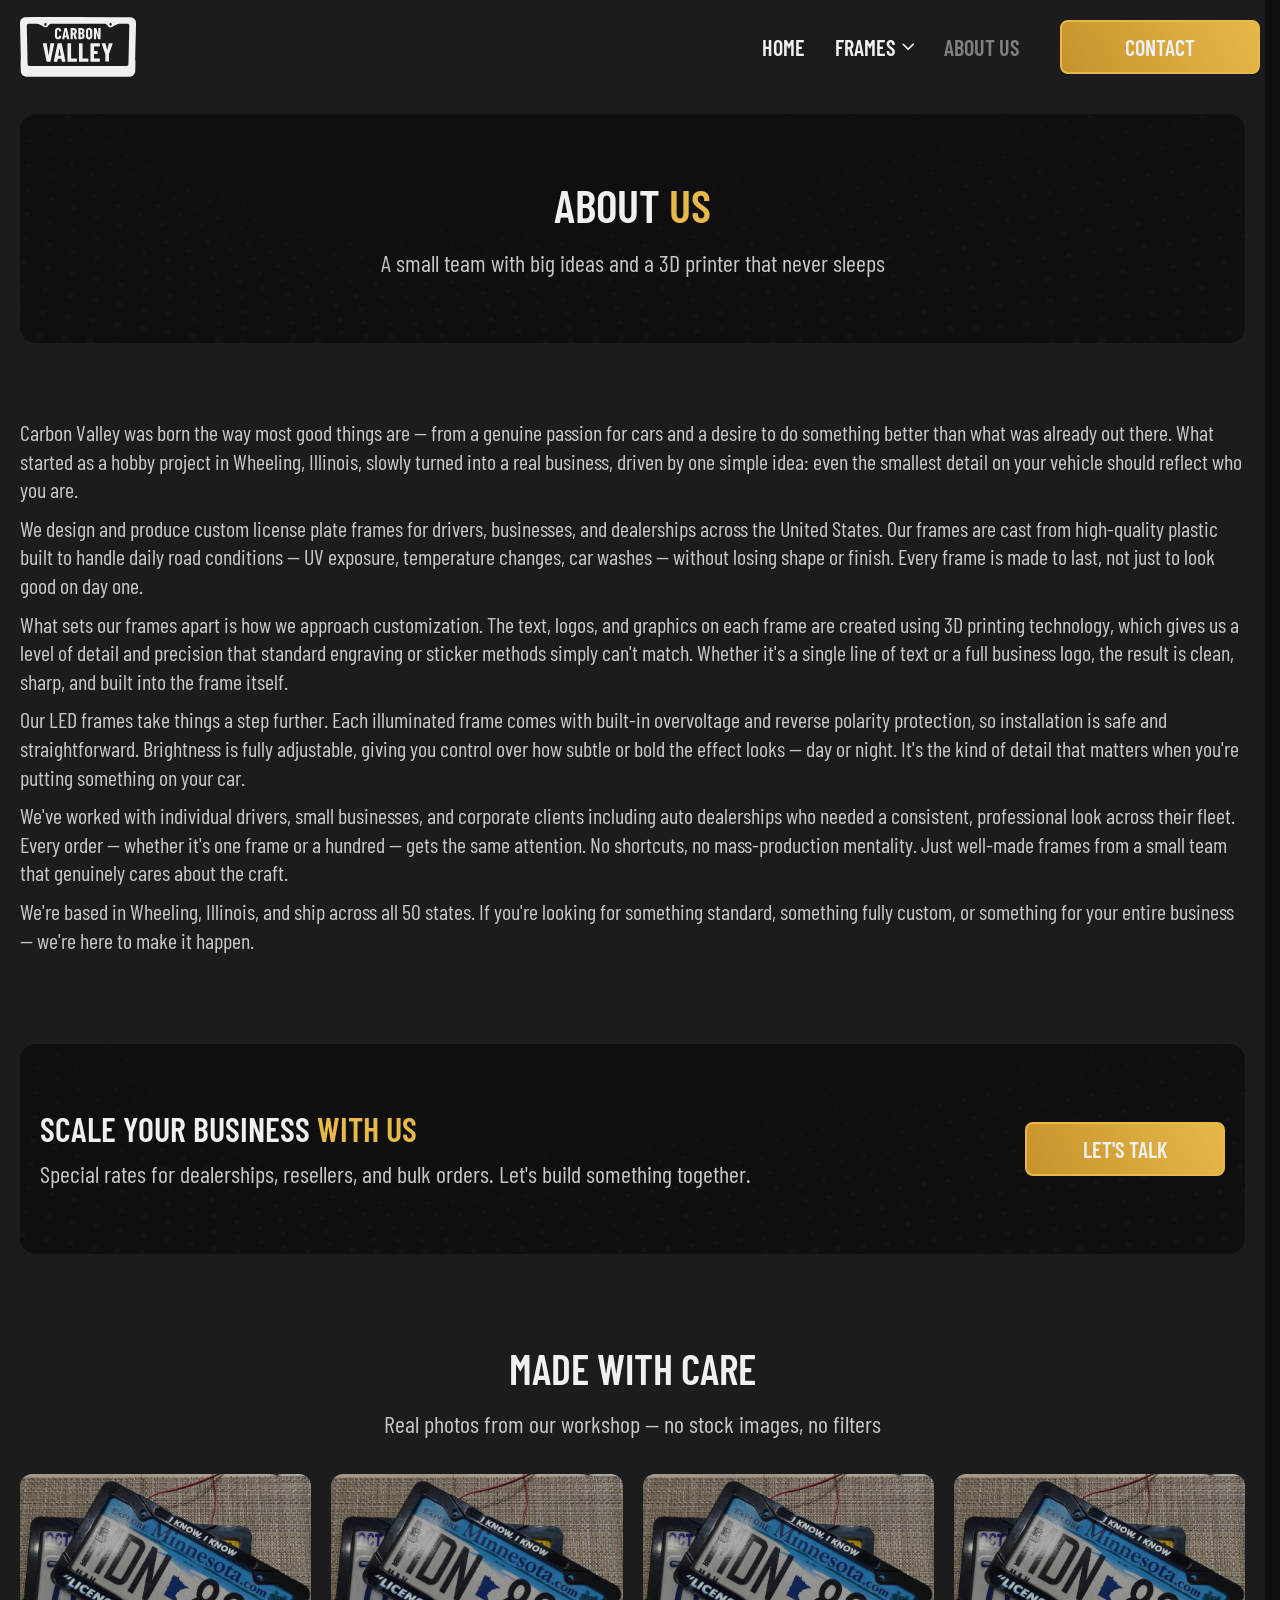
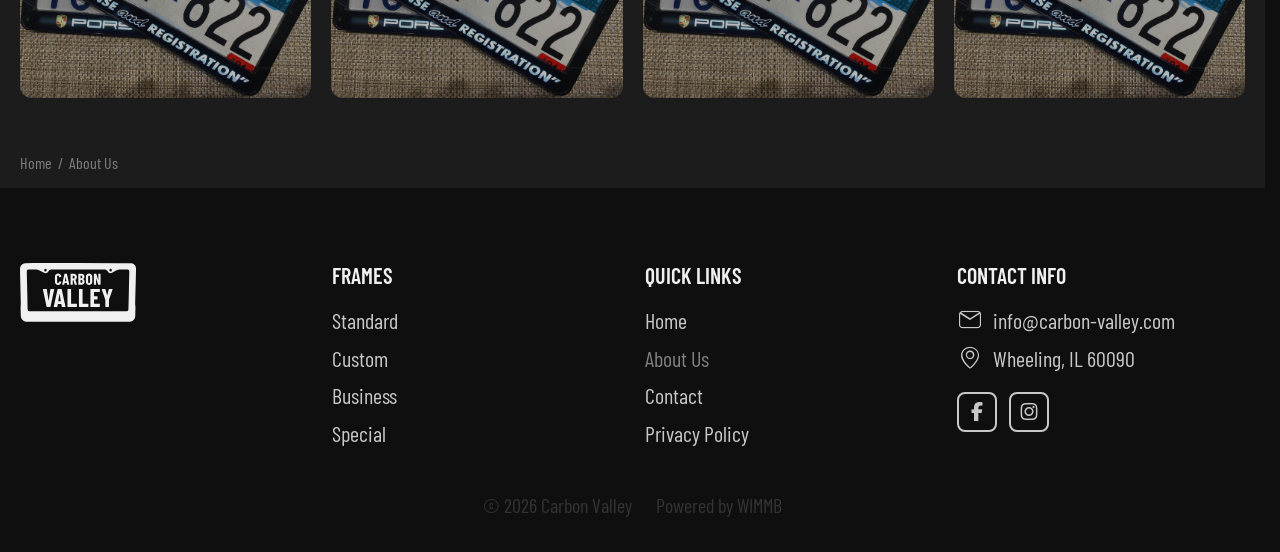
==== page-about.html @ 4b38c589 "c2" ====
<!DOCTYPE html>
<html lang="en">

<head>
	<meta charset="utf-8">
	<meta name='robots' content='noindex, nofollow' />
	<meta name="viewport" content="width=device-width, initial-scale=1, maximum-scale=1">
	<title>About Us - Carbon Valley</title>

	<link rel="stylesheet" href="css/fonts.css">
	<link rel="stylesheet" href="css/icons-font.css">
	<link rel="stylesheet" href="css/swiper-bundle.min.css">
	<link rel="stylesheet" href="css/fancybox.css">
	<link rel="stylesheet" href="css/main.css">
</head>

<body id="home" class="home page">
	<div class="wrapper">
		<header class="header">
			<div class="header__container">
				<a href="#home" class="header__logo logo">
					<img src="img/logo-carbon-valley-light.svg" alt="logo carbon valley">
				</a>
				<nav class="header__menu menu">
					<ul class="header__menu-list">
						<li class="menu-item">
							<a href="#">Home</a>
						</li>
						<li class="menu-item menu-item-has-children">
							<a href="#">Frames</a>
							<ul class="sub-menu nav-dropdown">
								<li class="menu-item">
									<a href="#">Standard</a>
								</li>
								<li class="menu-item">
									<a href="#">Custom</a>
								</li>
								<li class="menu-item">
									<a href="#">Business</a>
								</li>
								<li class="menu-item">
									<a href="#">Special</a>
								</li>
							</ul>
						</li>
						<li class="menu-item current-menu-item">
							<a href="#">About Us</a>
						</li>
					</ul>
				</nav>
				<div class="header__buttons">
					<a class="header__btn btn" href="#">
						<span class="btn__text">Contact</span>
					</a>
				</div>
				<div class="header__mobile-nav">
					<button class="header__mobile-burger">
						<span class="burger__icon"></span>
					</button>
					<nav class="header__mobile-menu mobile-menu">
						<ul class="mobile-menu__list">
							<li class="menu-item">
								<a href="#">Home</a>
							</li>
							<li class="menu-item menu-item-has-children">
								<a href="#">Frames</a>
								<ul class="sub-menu nav-dropdown">
									<li class="menu-item">
										<a href="#">Standard</a>
									</li>
									<li class="menu-item">
										<a href="#">Custom</a>
									</li>
									<li class="menu-item">
										<a href="#">Business</a>
									</li>
									<li class="menu-item">
										<a href="#">Special</a>
									</li>
								</ul>
							</li>
							<li class="menu-item current-menu-item">
								<a href="#">About Us</a>
							</li>
						</ul>
						<div class="header__mobile-buttons">
							<a class="mobile__btn btn" href="#">
								<span class="btn__text">Contact</span>
							</a>
						</div>
					</nav>
				</div>
			</div>
		</header>

		<main class="main-content">
			<div class="hero-sect sect">
				<div class="hero__wrap hw-2">
					<div class="hero2__container">
						<div class="hero2__content">
							<div class="hero2__content-inner">
								<h1 class="hero__title">About <span>Us</span></h1>
								<div class="hero__desc">
									<p>A small team with big ideas and a 3D printer <span>that never sleeps</span></p>
								</div>
							</div>
						</div>
					</div>
				</div>
			</div>

			<div class="sects-wrapper-np">
				<div class="aboutus-sect sect">
					<div class="aboutus__container">
						<div class="aboutus__content">
							<p>Carbon Valley was born the way most good things are — from a genuine passion for cars and a desire to do something better than what was already out there. What started as a hobby project in Wheeling, Illinois, slowly turned into a real business, driven by one simple idea: even the smallest detail on your vehicle should reflect who you are.</p>
							<p>We design and produce custom license plate frames for drivers, businesses, and dealerships across the United States. Our frames are cast from high-quality plastic built to handle daily road conditions — UV exposure, temperature changes, car washes — without losing shape or finish. Every frame is made to last, not just to look good on day one.</p>
							<p>What sets our frames apart is how we approach customization. The text, logos, and graphics on each frame are created using 3D printing technology, which gives us a level of detail and precision that standard engraving or sticker methods simply can't match. Whether it's a single line of text or a full business logo, the result is clean, sharp, and built into the frame itself.</p>
							<p>Our LED frames take things a step further. Each illuminated frame comes with built-in overvoltage and reverse polarity protection, so installation is safe and straightforward. Brightness is fully adjustable, giving you control over how subtle or bold the effect looks — day or night. It's the kind of detail that matters when you're putting something on your car.</p>
							<p>We've worked with individual drivers, small businesses, and corporate clients including auto dealerships who needed a consistent, professional look across their fleet. Every order — whether it's one frame or a hundred — gets the same attention. No shortcuts, no mass-production mentality. Just well-made frames from a small team that genuinely cares about the craft.</p>
							<p>We're based in Wheeling, Illinois, and ship across all 50 states. If you're looking for something standard, something fully custom, or something for your entire business — we're here to make it happen.</p>
						</div>
					</div>
				</div>

				<aside id="cta" class="cta-sect sect">
					<div class="cta__wrap">
						<div class="cta__container">
							<div class="cta__content">
								<div class="cta__info">
									<div class="cta__info-title h4">Scale Your Business <span>With Us</span></div>
									<div class="cta__info-desc">
										<p>Special rates for dealerships, resellers, and bulk orders. <span>Let's build something together.</span></p>
									</div>
								</div>
								<div class="cta__buttons">
									<a class="cta__btn btn" href="#">
										<span class="btn__text">Let's Talk</span>
									</a>
								</div>
							</div>
						</div>
					</div>
				</aside>

				<section class="abphoto-sect sect">
					<div class="abphoto__container">
						<div class="sect-header">
							<h2 class="sheader__title">Made With Care</h2>
							<div class="sheader__desc">
								<p>Real photos from our workshop — no stock images, no filters</p>
							</div>
						</div>
						<div class="abphoto__items">
							<a data-fancybox="abphotos" data-src="img/gal-photo-text.jpeg" class="abphoto__item">
								<img src="img/gal-photo-text.jpeg" alt="carbon valley photo 1">
							</a>
							<a data-fancybox="abphotos" data-src="img/gal-photo-text.jpeg" class="abphoto__item">
								<img src="img/gal-photo-text.jpeg" alt="carbon valley photo 2">
							</a>
							<a data-fancybox="abphotos" data-src="img/gal-photo-text.jpeg" class="abphoto__item">
								<img src="img/gal-photo-text.jpeg" alt="carbon valley photo 3">
							</a>
							<a data-fancybox="abphotos" data-src="img/gal-photo-text.jpeg" class="abphoto__item">
								<img src="img/gal-photo-text.jpeg" alt="carbon valley photo 4">
							</a>
						</div>
					</div>
				</section>
			</div>
		</main>

		<div class="bcrumbs">
			<div class="bcrumbs__container">
				<ol class="breadcrumbs" itemscope="" itemtype="https://schema.org/BreadcrumbList">
					<li>
						<span>
							<a itemprop="item" typeof="WebPage" href="/" class="home">
								<span itemprop="name">Home</span>
							</a>
							<meta itemprop="position" content="1">
						</span>
						<span class="brd_spacer _icon-arrow-breadcr">/</span>
					</li>
					<li>
						<span itemprop="itemListElement" itemscope="" itemtype="https://schema.org/ListItem">
							<span itemprop="name" class="post post-page current-item">About Us</span>
							<meta itemprop="url" content="#">
							<meta itemprop="position" content="2">
						</span>
					</li>
				</ol>
			</div>
		</div>

		<footer class="footer">
			<div class="footer__container">
				<div class="footer__top grid-four">
					<div class="grid-four__col">
						<div class="footer__info">
							<div class="footer__logo">
								<img src="img/logo-carbon-valley-light.svg" alt="logo carbon valley">
							</div>
						</div>
					</div>
					<div class="grid-four__col">
						<div class="footer__info">
							<div class="footer__info-title h4">Frames</div>
							<div class="footer__info-content">
								<ul class="footer-menu__list">
									<li class="menu-item">
										<a href="#">Standard</a>
									</li>
									<li class="menu-item">
										<a href="#">Custom</a>
									</li>
									<li class="menu-item">
										<a href="#">Business</a>
									</li>
									<li class="menu-item">
										<a href="#">Special</a>
									</li>
								</ul>
							</div>
						</div>
					</div>
					<div class="grid-four__col">
						<div class="footer__info">
							<div class="footer__info-title h4">Quick links</div>
							<div class="footer__info-content">
								<ul class="footer-menu__list">
									<li class="menu-item">
										<a href="#">Home</a>
									</li>
									<li class="menu-item current-menu-item">
										<a href="#">About Us</a>
									</li>
									<li class="menu-item">
										<a href="#">Contact</a>
									</li>
									<li class="menu-item">
										<a href="#">Privacy Policy</a>
									</li>
								</ul>
							</div>
						</div>
					</div>
					<div class="grid-four__col">
						<div class="footer__info">
							<div class="footer__info-title h4">Contact Info</div>
							<div class="footer__info-content">
								<ul class="footer__conts conts-list">
									<li><span class="_icon-email"></span><a href="mailto:info@carbon-valley.com">info@carbon-valley.com</a></li>
									<!-- <li><span class="_icon-phone-call"></span><a href="tel:+11111">+1 (007) 000 0000</a></li> -->
									<li><span class="_icon-locstion"></span>Wheeling, IL 60090</li>
								</ul>
								<ul class="footer__soc soc-list">
									<li><a href="#" target="_blank" title="facebook"><span class="_icon-facebook"></span></a></li>
									<li><a href="#" target="_blank" title="instagram"><span class="_icon-instagram"></span></a></li>
									<!--
									<li><a href="#" target="_blank" title="youtybe"><span class="_icon-youtube"></span></a></li>
									<li><a href="#" target="_blank" title="tiktok"><span class="_icon-tiktok"></span></a></li> -->
								</ul>
							</div>
						</div>
					</div>
				</div>
				<div class="footer__bottom">
					<div class="footer__copy">
						<p>© 2026 Carbon Valley</p>
						<p>Powered by <a href="#" rel="nofollow" target="_blank">WIMMB</a></p>
					</div>
				</div>
			</div>

			<div id="scr_top" class="scroll-top">
				<span class="_icon-arrow-top-b"></span>
			</div>
		</footer>
	</div>
	
	<div class="hidden"></div>
	
	<script src="js/jquery-3.7.1.min.js"></script>
	<script src="js/swiper-bundle.min.js"></script>
	<script src="js/fancybox.umd.js"></script>
	<script src="js/common.js"></script>
</body>
</html>
---- css/fonts.css ----
@font-face {
    font-family: 'Barlow Condensed';
    src: local('Barlow Condensed Regular'), local('BarlowCondensed-Regular'),
        url('../fonts/BarlowCondensed-Regular.woff2') format('woff2');
    font-weight: normal;
    font-style: normal;
	font-display: swap;
}

@font-face {
    font-family: 'Barlow Condensed';
    src: local('Barlow Condensed Italic'), local('BarlowCondensed-Italic'),
        url('../fonts/BarlowCondensed-Italic.woff2') format('woff2');
    font-weight: normal;
    font-style: italic;
	font-display: swap;
}

@font-face {
    font-family: 'Barlow Condensed';
    src: local('Barlow Condensed SemiBold'), local('BarlowCondensed-SemiBold'),
        url('../fonts/BarlowCondensed-SemiBold.woff2') format('woff2');
    font-weight: 600;
    font-style: normal;
	font-display: swap;
}

@font-face {
    font-family: 'Barlow Condensed';
    src: local('Barlow Condensed SemiBold Italic'), local('BarlowCondensed-SemiBoldItalic'),
        url('../fonts/BarlowCondensed-SemiBoldItalic.woff2') format('woff2');
    font-weight: 600;
    font-style: italic;
	font-display: swap;
}
---- css/icons-font.css ----
@font-face {
  font-family: 'icons_font';
  src:
    url('../fonts/icons_font.ttf?rkr3jb') format('truetype'),
    url('../fonts/icons_font.woff?rkr3jb') format('woff'),
    url('../fonts/icons_font.svg?rkr3jb#icons_font') format('svg');
  font-weight: normal;
  font-style: normal;
  font-display: block;
}

[class^="_icon-"]::before, [class*=" _icon-"]::before {
  /* use !important to prevent issues with browser extensions that change fonts */
  font-family: 'icons_font' !important;
  speak: never;
  font-style: normal;
  font-weight: normal;
  font-variant: normal;
  text-transform: none;
  line-height: 1;

  /* Better Font Rendering =========== */
  -webkit-font-smoothing: antialiased;
  -moz-osx-font-smoothing: grayscale;
}

._icon-arrow-bottom-b:before {
  content: "\e90d";
}
._icon-arrow-left-b:before {
  content: "\e90e";
}
._icon-arrow-right-b:before {
  content: "\e90f";
}
._icon-arrow-top-b:before {
  content: "\e910";
}
._icon-close-icon:before {
  content: "\e90b";
}
._icon-burger-menu2:before {
  content: "\e90c";
}
._icon-burger-menu:before {
  content: "\e900";
}
._icon-burger-menu3:before {
  content: "\e911";
}
._icon-arrow-down-l:before {
  content: "\e901";
}
._icon-arrow-left-l:before {
  content: "\e902";
}
._icon-arrow-right-l:before {
  content: "\e903";
}
._icon-arrow-up:before {
  content: "\e904";
}
._icon-arrow-down:before {
  content: "\e905";
}
._icon-arrow-up-right:before {
  content: "\e906";
}
._icon-checked:before {
  content: "\e907";
}
._icon-locstion:before {
  content: "\e908";
}
._icon-phone:before {
  content: "\e909";
}
._icon-phone-call:before {
  content: "\e912";
}
._icon-email:before {
  content: "\e90a";
}
._icon-clock:before {
  content: "\e913";
}
._icon-pr-phone:before {
  content: "\e914";
}
._icon-pr-mail:before {
  content: "\e915";
}
._icon-pr-location:before {
  content: "\e916";
}
._icon-pr-calendar:before {
  content: "\e917";
}
._icon-facebook:before {
  content: "\e918";
}
._icon-instagram:before {
  content: "\e919";
}
._icon-youtube:before {
  content: "\e91a";
}
._icon-google:before {
  content: "\e91b";
}
._icon-tiktok:before {
  content: "\e91c";
}
._icon-telegram:before {
  content: "\e91d";
}
._icon-whatsapp:before {
  content: "\e91e";
}
._icon-viber:before {
  content: "\e91f";
}
---- css/main.css ----
/* Reset */
*,
*::before,
*::after {padding: 0; margin: 0; border: 0; -webkit-box-sizing: border-box; box-sizing: border-box;}
a {text-decoration: none; color: inherit;}
ul, ol, li {list-style: none;}
img {vertical-align: top;}
h1, h2, h3, h4, h5, h6 {font-size: inherit; font-weight: inherit;}
html, body {line-height: 1;}
textarea, button, input, select {font-family: inherit; font-weight: inherit; font-size: inherit; color: inherit; outline: none;}
button {cursor: pointer; background-color: inherit;}

/* Variables */
:root {
	--body-bgcolor: #1C1C1C;
	--black-color: #0F0F0F;
	--dark-color: #1C1C1C;
	--gray-color: #282828;
	--grey-color: #343434;
	--mid-color: #808080;
	--light-color: #C8C8C8;
	--white-color: #F0F0F0;
	--accent-color: #E8B84B;
	--accent2-color: #C8922A;

	--error-color: #cf2727;

	--border-radius-16: 16px;
	--border-radius-12: 12px;
	--border-radius-8: 8px;

	--header-height-pc: 94px;
	--header-height-mob: 84px;
}

/*-------------START---------------*/
/*---------------------------------*/

::-webkit-input-placeholder {
	opacity: 1;
	color: var(--light-color);
}
::-moz-placeholder {
	opacity: 1;
	color: var(--light-color);
}
:-ms-input-placeholder {
	opacity: 1;
	color: var(--light-color);
}
::-ms-input-placeholder {
	opacity: 1;
	color: var(--light-color);
}
::placeholder {
	opacity: 1;
	color: var(--light-color);
}
::selection {
	background-color: var(--mid-color);
	color: var(--white-color);
}

html {
	scrollbar-gutter: stable;
}

body {
	background: var(--black-color);
	font-family: 'Barlow Condensed', sans-serif;
	font-size: 20px;
	line-height: 1.3;
	font-weight: 400;
	font-style: normal;
	color: var(--light-color);
	scroll-behavior: smooth;
	min-width: 360px;
	overflow-x: hidden;
}

h1, .h1, h2, .h2, h3, .h3, h4, .h4, h5, .h5, h6, .h6 {
	display: block;
	font-family: 'Barlow Condensed', sans-serif;
	font-weight: 600;
	line-height: 1.15;
	text-transform: uppercase;
	color: var(--white-color);
	margin: 0;
}

h1, .h1 {
	font-size: 42px;
}

h2, .h2 {
	font-size: 38px;
}

h3, .h3 {
	font-size: 34px;
}

h4, .h4 {
	font-size: 30px;
}

h5, .h5, h6, .h6 {
	font-size: 26px;
}

.txt_page h1, .txt_page .h1 { margin-bottom: 10px;}
.txt_page h2, .txt_page .h2,
.txt_page h3, .txt_page .h3,
.txt_page h4, .txt_page .h4,
.txt_page h5, .txt_page .h5,
.txt_page h6, .txt_page .h6 {
	margin-top: 20px;
	margin-bottom: 10px;
}

h1 span, .h1 span,
h2 span, .h2 span,
h3 span, .h3 span,
h4 span, .h4 span {
	display: inline-block;
}

b, strong { font-weight: 600; }
i, em { font-style: italic; }

a {
	color: var(--light-color);
	transition: all 0.3s ease;
}

a:hover {
	color: var(--accent-color);
}

a:active {
  color: inherit;
}

a:focus-visible {
	outline: none;
	text-decoration: underline;
	text-decoration-color: var(--accent-color);
	text-underline-offset: 4px;
	text-decoration-thickness: 1px;
}

img,
video {
	line-height: 0;
	max-width: 100%;
	height: auto;
}

p:not(:last-child) {
	margin-bottom: 10px;
}

hr {
	border: none;
	border-top: 1px solid var(--mid-color);
	text-align: center;
	height: 1px;
	margin: 20px auto;
	max-width: 90%;
}

.txt_page ol, .txt_page ol,
.text-block ol, .text-block ol,
.txt_page ul, .txt_page ul,
.text-block ul, .text-block ul {
	margin: 10px 0;
	padding-left: 23px;
	line-height: 1.2;
}

.text-block ul li,
.txt_page ul li {
	list-style: disc;
}

.text-block ol li,
.txt_page ol li {
	list-style: decimal;
}

.txt_page ol li:not(:last-child), .txt_page ol li:not(:last-child),
.text-block ol li:not(:last-child), .text-block ol li:not(:last-child),
.txt_page ul li:not(:last-child), .txt_page ul li:not(:last-child),
.text-block ul li:not(:last-child), .text-block ul li:not(:last-child) {
	margin-bottom: 6px;
}

blockquote {
	border-left: 4px solid var(--accent-color);
	margin: 0 0 10px;
	padding: 6px 10px;
	font-style: normal;
}

.table-wrap {
	overflow-x: auto;
	width: 100%;
}

table {
	width: 100%;
	border-collapse: collapse;
	border: 1px solid var(--mid-color);
	margin-bottom: 10px;
}

tr, td {
	border: 1px solid var(--mid-color);
	padding: 6px 12px;
	vertical-align: top;
}

.hidden {
	display: none;
}

input:not([type=checkbox], [type=radio]), textarea, select {
	background-color: var(--grey-color);
	font-size: 20px;
	font-weight: 400;
	color: var(--light-color);
	height: 52px;
	line-height: 52px;
	padding: 0 15px;
	border: 2px solid var(--grey-color);
	border-radius: var(--border-radius-8);
	width: 100%;
	transition: all 0.3s ease;
}

textarea {
	height: 118px;
	padding: 15px 15px;
	resize: none;
	line-height: 1.4;
}

input:focus, textarea:focus, select:focus {
	border-color: var(--mid-color);
}

input.invalid {
	border-color: var(--error-color);
}

label {
	font-size: 17px;
	color: var(--mid-color);
}

@media only screen and (max-width: 1199.98px) {
	h1, .h1 {font-size: 38px;}
	h2, .h2 {font-size: 34px;}
	h3, .h3 {font-size: 30px;}
	h4, .h4 {font-size: 26px;}
	h5, .h5, h6, .h6 {font-size: 22px;}
}

@media only screen and (max-width: 767.98px) {
	body {font-size: 18px;}
	h1, .h1 {font-size: 34px;}
	h2, .h2 {font-size: 30px;}
	h3, .h3 {font-size: 26px;}
	h4, .h4 {font-size: 22px;}
}

/*-------------BUTTONS-------------*/

.btn {
	position: relative;
	display: inline-flex;
	justify-content: center;
	align-items: center;
	gap: 10px;
	padding: 0 25px;
	min-width: 200px;
	background-color: var(--accent-color);
	background: linear-gradient(60deg, var(--accent2-color), var(--accent-color));
	border: 2px solid var(--accent-color);
	outline: none;
	border-radius: var(--border-radius-8);
	color: var(--white-color);
	height: 54px;
	font-family: 'Barlow Condensed', sans-serif;
	font-size: 22px;
	font-weight: 600;
	text-transform: uppercase;
	line-height: 1.3;
	box-shadow: none;
	cursor: pointer;
	transition: all 0.3s ease;
	max-width: 100%;
	z-index: 0;
	overflow: hidden;
}

.btn::after {
	content: '';
	position: absolute;
	inset: 0;
	background: linear-gradient(-30deg, var(--accent2-color), var(--accent-color));
	opacity: 0;
	transition: opacity 0.3s ease;
	z-index: -1;
}

.btn:hover::after {
  opacity: 1;
}

.btn > .btn__icon {
	font-size: 18px;
	line-height: 0;
}

.btn > .btn__text {
	overflow: hidden;
	text-overflow: ellipsis;
	white-space: nowrap;
}

.btn:active, .btn:focus {
	background-color: var(--accent-color);
	color: var(--white-color);
}

.btn:hover {
	background-color: var(--accent2-color);
	color: var(--dark-color);
}

/*---------Header-Main-Footer---------*/
/*------------------------------------*/

.wrapper {
	background-color: var(--body-bgcolor);
	position: relative;
	min-height: 100%;
	display: flex;
	flex-direction: column;
	overflow: clip;
}

.wrapper > .main-content {
	flex-grow: 1;
	padding-top: var(--header-height-pc);
}

[class*="__container"] {
	position: relative;
	max-width: 1340px;
	width: 100%;
	padding-left: 20px;
	padding-right: 20px;
	margin: 0 auto;
}

[class*="__container"].c--xl {
	max-width: 1920px;
}

[class*="__container"].no--padding {
	padding-left: 0;
	padding-right: 0;
}

[class*="__container-ff"] {
	position: relative;
	max-width: 100%;
	width: 100%;
	padding: 0;
	margin: 0;
}

.fancybox__container {
	position: fixed;
	max-width: inherit;
	padding-left: inherit;
	padding-right: inherit;
	margin: inherit;
	--fancybox-bg: rgba(12, 12, 12, 0.7);
}

.header {
	position: fixed;
	width: 100%;
	top: 0;
	left: 0;
	z-index: 50;
	height: var(--header-height-pc);
	padding: 4px 0;
}

.header::before {
	background-color: var(--black-color);
	content: '';
	position: absolute;
	top: 0;
	left: 0;
	width: 100%;
	height: 100%;
	opacity: 0;
	z-index: 3;
	transition: all 0.3s ease;
}

.header.open-menu::before {
	opacity: 1;
}

.header.header--scroll::before {
	opacity: 1;
}

.header__container {
	display: flex;
	height: 100%;
	align-items: center;
	justify-content: space-between;
	gap: 40px;
}

.header__logo,
.header__menu,
.header__buttons,
.header__mobile-nav {
	position: relative;
}

.header__logo {
	display: inline-block;
	line-height: 0;
	flex: 0 0 116px;
	z-index: 4;
	transition: all 0.3s ease;
}

.header__logo img {
	max-width: 116px;
}

.header__buttons {
	display: flex;
	gap: 12px;
	z-index: 4;
}

.header__menu {
	z-index: 4;
	margin-left: auto;
}

.header__menu-list {
	display: flex;
	column-gap: 30px;
	align-items: center;
	justify-content: end;
	flex-wrap: wrap;
}

.header__menu-list .menu-item {
	line-height: 1.2;
	font-size: 22px;
	font-weight: 600;
	text-transform: uppercase;
	position: relative;
}

.header__menu-list .menu-item > a {
	color: var(--white-color);
	padding: 8px 0;
	display: flex;
	justify-content: center;
	align-items: center;
	gap: 6px;
	transition: all 0.3s ease;
}

.header__menu-list > li.menu-item-has-children > a::after {
	position: relative;
	display: inline-block;
	content: '\e905';
	line-height: 1;
	font-family: 'icons_font' !important;
	font-size: 12px;
	font-weight: normal;
	pointer-events: none;
}

.header__menu-list .menu-item.current-menu-item > a {
	color: var(--mid-color);
	pointer-events: none;
}

.header__menu-list .menu-item:not(.current-menu-item):hover > a {
	color: var(--accent-color);
}

.header__menu-list .menu-item.menu-item-has-children:hover > .sub-menu {
	display: flex;
}

.header__menu-list .menu-item:not(.current-menu-item):hover > a {
	color: var(--accent-color);
}

.header__menu-list .sub-menu {
	background-color: var(--black-color);
	position: absolute;
	top: 100%;
	left: -20px;
	display: none;
	flex-direction: column;
	gap: 4px;
	width: 240px;
	padding-top: 18px;
	padding-bottom: 20px;
	z-index: 2;
	border-radius: var(--border-radius-8);
	border: 1px solid var(--dark-color);
}

.header__menu-list .sub-menu > li {
	position: relative;
}

.header__menu-list .sub-menu > li > a {
	position: relative;
	background-color: var(--black-color);
	display: flex;
	align-items: center;
	justify-content: space-between;
	gap: 12px;
	padding: 8px 20px 8px 20px;
	color: var(--light-color);
	line-height: 1.2;
	font-size: 22px;
	font-weight: 400;
	text-transform: none;
	border: none;
}

.header__menu-list .sub-menu .menu-item:hover > a {
	color: var(--accent-color);
}

.header__mobile-nav {
	position: relative;
	display: none;
}

.header__mobile-menu {
	display: none;
}

.header__mobile-burger {
	background-color: transparent;
	display: flex;
	align-items: center;
	justify-content: center;
	width: 36px;
	height: 36px;
	margin-right: -1px;
	cursor: pointer;
	position: relative;
	transition: all 0.3s ease;
	overflow: hidden;
	z-index: 4;
}

.burger__icon {
	padding-top: 2px;
	font-size: 26px;
	line-height: 1;
	color: var(--white-color);
}

.header__mobile-burger.active .burger__icon {
	color: var(--white-color);
}

.burger__icon::before {
	font-family: 'icons_font';
	content: '\e900';
}

.header__mobile-burger.active .burger__icon::before {
	content: '\e90b';
}

/*-----mobile-menu-----*/

.header__mobile-menu {
	flex-direction: column;
	justify-content: space-between;
	align-items: center;
	gap: 40px;
	position: fixed;
	top: -100%;
	left: 0;
	width: 100%;
	height: 100%;
	background-color: var(--black-color);
	overflow: auto;
	padding: 110px 30px 30px;
	transition: all 0.3s;
	z-index: 2;
}

.header__mobile-menu.active {
	top: 0;
}

.mobile-menu__list {
	display: flex;
	flex-direction: column;
	align-items: center;
	gap: 10px;
	width: 100%;
}

.mobile-menu__list .menu-item {
	position: relative;
	text-align: center;
	width: 100%;
	padding: 0;
}

.mobile-menu__list .menu-item > a {
	font-size: 24px;
	font-weight: 600;
	text-transform: uppercase;
	line-height: 1.2;
	color: var(--white-color);
	display: inline-block;
	padding: 7px 0;
}

.mobile-menu__list .menu-item.current-menu-item > a,
.mobile-menu__list .menu-item > a:hover {
	color: var(--accent-color);
}

.mobile-menu__list .menu-item.current-menu-item > a {
	pointer-events: none;
	color: var(--mid-color);
}

.mobile-menu__list .sub-menu {
	margin-top: 5px;
	border: 2px dashed var(--grey-color);
	border-radius: var(--border-radius-12);
	padding: 8px 10px;
	display: flex;
	flex-direction: column;
	gap: 4px;
}

.mobile-menu__list .sub-menu li > a {
	padding: 7px 10px;
	font-size: 22px;
	font-weight: 400;
	text-transform: none;
	line-height: 1.2;
}

/*---end mobile-menu---*/

.header__mobile-buttons {
	margin-top: 0;
	display: flex;
	flex-direction: column;
	gap: 12px;
	width: 100%;
}

@media only screen and (max-width: 1199.98px) {
	.header__container {
		gap: 30px;
	}
	.header__menu-list {
		column-gap: 26px;
	}
}

@media only screen and (max-width: 1079.98px) {
	.wrapper > .main-content {
		padding-top: var(--header-height-mob);
	}
	.header {
		height: var(--header-height-mob);
	}
	.header__container {
		gap: 24px;
	}
	.header__buttons {
	    margin-left: auto;
	}
	.header__menu {
		display: none;
	}
	.header__btn {
	    min-width: 108px;
	    height: 42px;
	}
	.header__logo {
		flex: 0 0 100px;
	}
	.header__logo img {
		max-width: 100px;
	}
	.header__mobile-nav {
		display: block;
		position: relative;
	}
	.header__mobile-menu {
		display: flex;
	}
}

.footer {
	position: relative;
	background-color: var(--black-color);
	padding: 75px 0 35px;
	color: var(--light-color);
	font-size: 22px;
	z-index: 2;
}

.footer a {
	display: inline-block;
	color: var(--light-color);
}

.footer a:hover {
	color: var(--accent-color);
}

.grid-four {
	display: grid;
	grid-template-columns: repeat(4, 1fr);
	gap: 24px;
}

.footer__info {
	position: relative;
	display: flex;
	flex-direction: column;
	gap: 18px;
}

.footer__logo > img {
	max-width: 116px;
	line-height: 1;
}

.footer__info-title {
	font-size: 22px;
	font-weight: 600;
	color: var(--white-color);
}

.footer__info-content p:not(:last-child) {
	margin-bottom: 10px;
}

.conts-list,
.footer__info ul:not(.soc-list),
.footer__info ul.footer-menu__list {
	display: flex;
	flex-direction: column;
	gap: 9px;
}

.conts-list > li,
.footer__info ul:not(.soc-list) > li,
.footer__info ul.footer-menu__list > li {
	position: relative;
	line-height: 1.3;
	display: flex;
	gap: 10px;
}

ul.footer-menu__list > li.current-menu-item a {
	color: var(--mid-color);
	pointer-events: none;
}

.conts-list li > span {
	margin-top: 1px;
	display: inline-block;
	font-size: 26px;
	line-height: 1;
}

.conts-list li a {
	color: var(--light-color);
}

.conts-list li a:hover {
	color: var(--accent-color);
}

.footer__soc {
	margin-top: 20px;
}

.soc-list {
	display: flex;
	flex-wrap: wrap;
	gap: 12px;
	line-height: 1;
}

.soc-list li > a {
	background-color: transparent;
	display: flex;
	align-items: center;
	justify-content: center;
	text-align: center;
	height: 40px;
	width: 40px;
	border: 2px solid var(--light-color);
	border-radius: var(--border-radius-8);
	transition: all 0.3s ease;
	overflow: hidden;
}

.soc-list li > a:hover {
	background-color: var(--accent-color);
	border-color: var(--accent-color);
	color: var(--dark-color);
}

.soc-list li > a span {
	font-size: 24px;
}

.soc-list li > a span._icon-telegram {
	font-size: 20px;
}

.footer__bottom {
	margin-top: 45px;
	text-align: center;
	line-height: 1.2;
}

.footer__copy {
	display: flex;
	flex-wrap: wrap;
	column-gap: 24px;
	row-gap: 8px;
	justify-content: center;
	font-size: 20px;
	color: var(--grey-color);
}

.footer__copy a {
	color: var(--grey-color);
}

.footer__copy a:hover {
	color: var(--mid-color);
}

.footer__copy p {
	margin-bottom: 0;
}

.scroll-top {
	position: fixed;
	display: flex;
	justify-content: center;
	align-items: center;
	background-color: var(--grey-color);
	border-radius: var(--border-radius-8);
	bottom: 60px;
	right: -100%;
	color: var(--white-color);
	line-height: 1;
	height: 44px;
	width: 44px;
	padding: 3px;
	transition: all 0.8s ease;
	overflow: hidden;
	z-index: 7;
	cursor: pointer;
}

.scroll-top:hover {
	color: var(--light-color);
}

.scroll-top.visible {
    right: 20px;
}

.scroll-top > span {
	font-size: 18px;
	line-height: 0;
}

@media only screen and (max-width: 1199.98px) {
	.footer {
		padding-top: 65px;
	}
}

@media only screen and (max-width: 991.98px) {
	.grid-four {
		grid-template-columns: repeat(2, 1fr);
		gap: 36px;
	}
}

@media only screen and (max-width: 599.98px) {
	.grid-four {
		grid-template-columns: 1fr;
	}
	.footer__logo > img {
		max-width: 135px;
	}
	.footer__info {
		gap: 16px;
		text-align: center;
	}
	.footer__conts,
	.footer-menu__list {
		align-items: center;
	}
	.footer__soc {
		justify-content: center;
	}
}

/*---------All CSS----------*/
/*--------------------------*/

.sects-wrapper {
	padding: 25px 0;
}

.sects-wrapper-b {
	padding-bottom: 25px;
}

.sects-wrapper-t {
	padding-top: 25px;
}

.sect {
	position: relative;
	padding: 55px 0;
}

.sect.default-sect {
	padding: 55px 0 60px;
}

/*.sect .text-block {
	font-size: 20px;
}*/

.sect .text-block strong,
.sect .text-block b {
	color: var(--white-color);
}

.default__content-text {
	margin-top: 30px;
}

.content-404 {
	padding: 80px 0;
	text-align: center;
}

.number-404 {
	font-size: 110px !important;
	font-weight: 700;
	line-height: 0.8;
	color: var(--brown-color);
	margin-bottom: 25px;
}

.title-404 {
	font-size: 40px;
	font-weight: 400;
	margin-bottom: 35px !important;
	text-transform: capitalize;
}

.title-404 span {
	display: inline-block;
}

.button-back {
	margin-top: 30px;
	text-align: center;
}

.btn__back,
.btn__404 {
	min-width: 200px;
}

.sect-header {
	position: relative;
	max-width: 940px;
	margin: 0 auto 35px;
	text-align: center;
}

.sheader__title {
	font-size: 42px;
	line-height: 1.15;
	color: var(--white-color);
	text-transform: uppercase;
}

.sheader__desc {
	margin-top: 15px;
	font-size: 24px;
	color: var(--light-color);
}

.sheader__desc span {
	display: inline-block;
}

.sect__buttons {
	margin-top: 40px;
	position: relative;
	text-align: center;
}

.two-cols {
	display: flex;
	gap: 40px;
}

.two-cols__col {
	flex: 0 1 50%;
}

.carousel__navigation {
	margin-top: 25px;
	display: flex;
	align-items: center;
	justify-content: center;
	gap: 20px;
}

.carousel__navigation:has(.swiper-pagination-lock) {
	display: none;
}

.carousel__pagination {
	display: inline-flex;
	gap: 6px;
	justify-content: center;
	align-items: center;
	width: auto !important;
	min-width: 180px;
}

.carousel__pagination .swiper-pagination-bullet {
	background-color: var(--grey-color);
	width: 9px;
	height: 9px;
	border-radius: 3px;
	margin: 0 !important;
	opacity: 1;
	overflow: hidden;
	transition: all 0.3s ease;
}

.carousel__pagination .swiper-pagination-bullet:hover {
	background-color: var(--accent2-color);
}

.carousel__pagination span.swiper-pagination-bullet-active:hover,
.carousel__pagination span.swiper-pagination-bullet-active {
	background-color: var(--mid-color);
	width: 20px;
	opacity: 1;
}

.carousel__btn-prev,
.carousel__btn-next {
	flex-grow: 0;
	flex-shrink: 0;
	display: flex;
	align-items: center;
	justify-content: center;
	width: 30px;
	height: 30px;
	line-height: 0;
	font-size: 20px;
	color: var(--mid-color);
	text-align: center;
	transition: all 0.3s ease;
	cursor: pointer;
	overflow: hidden;
}

.carousel__btn-prev:hover,
.carousel__btn-next:hover {
	color: var(--accent2-color);
}

.block__toggles {
	display: flex;
	flex-direction: column;
	gap: 24px;
}

.block__toggle {
	background-color: var(--gray-color);
	padding: 20px 20px 0;
	border-radius: var(--border-radius-12);
	transition: all 0.3s ease;
	overflow: hidden;
}

.toggle__header {
	position: relative;
	display: flex;
	justify-content: space-between;
	align-items: start;
	gap: 14px;
	cursor: pointer;
	padding-bottom: 20px;
}

.toggle__header-title {
	font-size: 24px;
	font-weight: 400;
	line-height: 1.2;
	color: var(--light-color);
	text-transform: none;
	transition: all 0.3s ease;
}

.t_active .toggle__header-title,
.t_active .toggle__header-btn,
.toggle__header:hover .toggle__header-title {
	color: var(--white-color);
}

.toggle__header-btn {
	flex-grow: 0;
	flex-shrink: 0;
	display: flex;
	align-items: center;
	justify-content: center;
	margin-top: 2px;
	width: 24px;
	height: 24px;
	line-height: 0;
	font-size: 20px;
	color: var(--light-color);
	text-align: center;
	transition: all 0.3s ease;
	cursor: pointer;
	overflow: hidden;
}

.toggle__header:hover .toggle__header-btn {
	color: var(--accent-color);
}

.toggle__header-btn.v_active {
	transform: rotateZ(180deg);
}

.toggle__content {
	max-height: 0;
    overflow: hidden;
    transition: all 0.5s ease;
	color: var(--light-color);
}

/*------------------------------------------*/

.hero-sect.sect {
	padding: 20px 20px;
}

.hero__wrap {
	max-width: 1400px;
	padding: 65px 0;
	margin: 0 auto;
	background-color: var(--black-color);
	background-image: url('../img/bg_hero-sect-01.png');
	background-repeat: no-repeat;
	background-size: auto 650px;
	background-position: bottom center;
	border-radius: var(--border-radius-16);
	overflow: hidden;
}

.hero__wrap.hw-2 {
	background-position: 50% 84%;;
}

.hero__container {
	display: flex;
	gap: 30px;
	align-items: center;
}

.hero__content,
.hero__media {
	flex: 0 1 50%;
}

.hero__content-inner {
	max-width: 560px;
}

.hero2__content-inner {
	max-width: 940px;
	margin: 0 auto;
	text-align: center;
}

.hero__title {
	font-size: 46px;
}

.hero__title span {
	color: var(--accent-color);
}

.hero__desc {
	margin-top: 15px;
	font-size: 24px;
}

.hero__desc span {
	display: inline-block;
}

.hero__buttons {
	margin-top: 30px;
	display: flex;
	flex-wrap: wrap;
	gap: 12px;
}

.hero__slider {
	max-width: 600px;
	margin: 0 auto;
	text-align: center;
}

.statsbar {
	position: relative;
	padding: 10px 0;
}

.statsbar-list {
	display: flex;
	gap: 20px;
}

.statsbar-list li {
	position: relative;
	flex: 0 1 25%;
}

.statsbar-list li:not(:last-child)::after {
	position: absolute;
	display: block;
	content: '';
	background-color: var(--grey-color);
	width: 1px;
	height: 100%;
	right: -10px;
	top: 0;
}

.statsbar__item {
	display: flex;
	justify-content: center;
	gap: 8px;
	font-size: 24px;
	line-height: 1.2;
}

.statsbar__item-num {
	font-weight: 600;
	color: var(--accent-color);
}

.statsbar__item-title {
	color: var(--light-color);
	text-transform: capitalize;
}

.frames__cards {
	display: flex;
	flex-wrap: wrap;
	gap: 20px;
}

.def-carousel .swiper-slide {
	width: calc(100% / 3 + 10%);
	box-sizing: border-box;
	height: auto;
}

.frames__card {
	background-color: var(--gray-color);
	flex: 0 1 calc(100% / 4 - 15px);
	display: flex;
	flex-direction: column;
	border-radius: var(--border-radius-12);
	height: 100%;
	overflow: hidden;
}

.frames__card-img {
	display: block;
	background-color: var(--black-color);
	background-image: url('../img/bg_hero-sect-01.png');
  	background-repeat: no-repeat;
  	background-size: auto 400px;
  	background-position: bottom center;
	padding: 30px 20px;
	text-align: center;
}

.frames__card-img img {
	transform: scale(1);
	transition: all 0.3s ease;
	max-width: 80%;
}

.frames__card:hover .frames__card-img img {
	transform: scale(0.97);
}

.frames__card-header {
	display: flex;
	gap: 15px;
	justify-content: space-between;
	padding: 20px 20px 0;
}

.frames__card-title {
	width: 100%;
	font-size: 28px;
	line-height: 1.2;
}

.frames__card-price {
	font-size: 28px;
	font-weight: 600;
	line-height: 1.2;
	color: var(--accent-color);
}

.frames__card-desc {
	padding: 10px 20px 0;
}

.frames__card-buttons {
	display: flex;
	flex-direction: column;
	gap: 12px;
	margin-top: auto;
	padding: 20px 20px;
}

.frames__card-btn {
	min-width: 110px;
}

.whyus__cards {
	display: flex;
	flex-wrap: wrap;
	justify-content: space-around;
	column-gap: 20px;
    row-gap: 40px;
}

.whyus__card {
	width: 100%;
	max-width: calc(100% / 3 - 13.33px);
	text-align: center;
}

.whyus__card-icon {
	background-color: var(--gray-color);
	border-radius: var(--border-radius-8);
	display: inline-flex;
	width: 70px;
	height: 70px;
	align-items: center;
	justify-content: center;
	overflow: hidden;
}

.whyus__card-icon img {
	transform: scale(1);
	transition: all 0.3s ease;
	max-width: 44px;
}

.whyus__card:hover .whyus__card-icon img {
	transform: scale(1.1);
}

.whyus__card-title,
.whyus__card-desc {
	max-width: 250px;
	margin: 0 auto;
}

.whyus__card-title {
	margin-top: 20px;
	font-size: 28px;
	line-height: 1.2;
}

.whyus__card-desc {
	margin-top: 5px;
}

.reviews__carousel {
	position: relative;
	overflow: hidden;
}

.reviews__carousel .swiper-slide {
	position: relative;
	width: calc(100% / 4 - 15px);
	box-sizing: border-box;
	height: auto;
}

.reviews__card {
	background-color: var(--gray-color);
	border-radius: var(--border-radius-12);
	padding: 20px 20px;
	overflow: hidden;
	height: 100%;
	transition: all 0.3s ease;
}

.reviews__card-header {
	display: flex;
	gap: 12px;
	justify-content: space-between;
}

.reviews__card-icon {
	flex: 0 0 24px;
}

.reviews__card-name {
	font-size: 20px;
	font-weight: 600;
	line-height: 1.2;
	color: var(--white-color);
}

.reviews__card-date {
	margin-top: 5px;
	font-size: 16px;
	line-height: 1.2;
	color: var(--mid-color);
}

.reviews__card-rating {
	margin-top: 15px;
	margin-left: -3px;
	max-width: 100px;
	line-height: 0;
}

.reviews__card-body {
	margin-top: 5px;
	font-size: 18px;
	color: var(--light-color);
}

.cta-sect.sect {
	padding: 35px 20px;
}

.cta__wrap {
	max-width: 1400px;
	padding: 65px 0;
	margin: 0 auto;
	background-color: var(--black-color);
	background-image: url('../img/bg_hero-sect-01.png');
	background-repeat: no-repeat;
	background-size: auto 620px;
	background-position: 50% 80%;
	border-radius: var(--border-radius-16);
	overflow: hidden;
}

.cta__content {
	display: flex;
	align-items: center;
	justify-content: space-between;
	gap: 25px;
}

.cta__info {
	width: 100%;	
}

.cta__info-title {
	font-size: 34px;
}

.cta__info-title span {
	color: var(--accent-color);
}

.cta__info-desc {
	margin-top: 10px;
	font-size: 24px;
}

.cta__info-desc span {
	display: inline-block;
}

.aboutus__content {
	font-size: 22px;
	margin: 0 auto;
}

.abphoto__items {
	display: flex;
	flex-wrap: wrap;
	gap: 20px;
}

.abphoto__item {
	flex: 0 1 calc(100% / 4 - 15px);
	background-color: var(--dark-color);
	position: relative;
	display: block;
	border-radius: var(--border-radius-12);
	aspect-ratio: 1.3 / 1;
	line-height: 0;
	overflow: hidden;
}

.abphoto__item img {
	width: 100%;
	height: 100%;
	object-fit: cover;
	object-position: 50% 50%;
	transform: scale(1);
	opacity: 0.7;
	transition: all 0.3s ease;
	cursor: zoom-in;
}

.abphoto__item:hover img {
	transform: scale(1.03);
	opacity: 0.95;
}

.contact__info {
	max-width: 560px;
}

.contact__title {
	font-size: 34px;
}

.contact__desc {
	margin-top: 10px;
	font-size: 20px;
}

.contact__desc span {
	display: inline-block;
}

.contact__conts {
	margin-top: 20px;
	font-size: 22px;
}

.contact__soc {
	margin-top: 22px;
}

.contact__form-wrap {
	position: relative;
	padding: 30px 30px;
	border: 2px dashed var(--grey-color);
	border-radius: var(--border-radius-16);
	overflow: hidden;
}

















.bcrumbs {
	background-color: var(--body-bgcolor);
	padding: 0 0 15px;
}

.breadcrumbs {
	max-width: fit-content;
	color: var(--mid-color);
	font-size: 16px;
	font-weight: 400;
	line-height: 20px;
}

.breadcrumbs a,
.breadcrumbs li a {
	color: var(--mid-color);
}

.breadcrumbs li a:hover {
	color: var(--accent-color);
}

.breadcrumbs li {
	margin: 0 !important;
	padding: 0;
	list-style: none;
	display: inline;
}

.breadcrumbs .brd_spacer {	
	margin: 0 3px;
	color: var(--mid-color);
}

.breadcrumbs li.paged,
.breadcrumbs li > span {
	color: var(--mid-color);
}

/*-------------- Contact Form 7 --------------*/

.contacts__form {
	position: relative;
}

.form__line {
	line-height: 1;
	margin-bottom: 20px;
}

.form__line.p--min {
	margin-bottom: 15px;
}

.form__line.p--none {
	margin-bottom: 0;
}

.wpcf7-list-item {
	display: block;
	margin: 0 10px 0 0;
}

.wpcf7 .wpcf7-list-item > label input[type=checkbox] {
	display: none;
}

.wpcf7 .wpcf7-list-item > label .wpcf7-list-item-label {
	display: block;
	position: relative;
	padding: 2px 0 2px 26px;
	color: var(--mid-color);
}

/*.wpcf7-list-item-label > a {
	display: inline-block;
}*/

.wpcf7 .wpcf7-list-item > label .wpcf7-list-item-label::before {
	position: absolute;
	content: '';
	display: block;
	width: 18px;
	height: 18px;
	left: 0;
	top: 2px;
	background-color: var(--grey-color);
	border: 2px solid var(--grey-color);
	border-radius: 4px;
	overflow: hidden;
	z-index: 1;
}

.wpcf7 .wpcf7-list-item > label input[type="checkbox"]:checked + .wpcf7-list-item-label::before {
    border-color: var(--grey-color);
}

.wpcf7 .wpcf7-not-valid .wpcf7-list-item > label input[type="checkbox"] + .wpcf7-list-item-label::before {
	border-color: var(--error-color);
}

.wpcf7 .wpcf7-list-item > label input[type="checkbox"]:checked + .wpcf7-list-item-label::after {
	position: absolute;
	content: '✔';
	display: block;
	width: 18px;
	height: 18px;
	line-height: 18px;
	text-align: center;
	font-style: normal;
	font-size: 12px;
	font-weight: 400;
	color: var(--accent-color);
	left: 0;
	top: 2px;
	overflow: hidden;
	z-index: 2;
}

.wpcf7 .wpcf7-form-control-wrap .wpcf7-not-valid {
	border-color: var(--error-color);
}

.wpcf7-form-control-wrap {
	display: block;
	position: relative;
}

.wpcf7-form-control-wrap .wpcf7-not-valid-tip {
	display: none !important;
	position: absolute;
	bottom: -17px;
	padding: 2px 5px 0;
	font-size: 12px;
	line-height: 14px;
}

.wpcf7 .submitting button {
	opacity: 0.8;
	pointer-events: none;
	cursor: not-allowed;
}

.wpcf7 form.invalid .wpcf7-response-output {
	border-color: var(--error-color);
}

.wpcf7 .wpcf7-response-output {
	display: block;
	font-size: 14px;
	line-height: 20px;
	margin: 10px 0 0 !important;
	padding: 5px 5px 0 !important;
	border-width: 1px !important;
	border-left: none !important;
	border-right: none !important;
	border-bottom: none !important;
}

/*-------------------------------------------*/
/*------------------MEDIA--------------------*/

@media only screen and (min-width: 991.99px) {
	.def-carousel .swiper-wrapper {
		gap: 20px;
	}
	.def-carousel .swiper-slide {
		flex: 0 1 calc(100% / 4 - 15px);
	}
	.def-carousel .def--navi {
		display: none;
	}
}

@media only screen and (max-width: 1199.98px) {
	[data-aos] {
		opacity: 1 !important;
		transform: none !important;
	}
	.two-cols {
		gap: 20px;
	}
	/*.sect .text-block {
		font-size: 16px;
	}*/
	.sect {
		padding: 50px 0;
	}
	.sect-header {
		margin-bottom: 30px;
	}
	.sheader__title {
		font-size: 38px;
	}
	.hero__desc,
	.sheader__desc {
		margin-top: 10px;
		font-size: 22px;
	}
	.hero__buttons,
	.sect__buttons {
		margin-top: 30px;
	}
	.hero__title {
		font-size: 42px;
	}
	.reviews__carousel {
		overflow: inherit;
	}
	.reviews__carousel .swiper-slide {
		width: calc(100% / 3 - 13.33px);
	}
	.statsbar__item {
		font-size: 22px;
	}
	.aboutus__content {
		font-size: 20px;
	}
}

@media only screen and (max-width: 1079.98px) {
	.cta__wrap {
		padding: 50px 0;
	}
}

@media only screen and (max-width: 991.98px) {
	.two-cols {
		flex-direction: column;
		gap: 30px;
	}
	.two-cols__col {
		flex: 0 1 auto;
		width: 100%;
	}
	.sheader__title {
		font-size: 34px;
	}
	.hero__desc,
	.sheader__desc {
		font-size: 20px;
	}
	.hero__title {
		font-size: 38px;
	}
	.hero__wrap {
		padding: 55px 0;
	}
	.hero__content-inner {
		max-width: 655px;
		margin: 0 auto;
		text-align: center;
	}
	.hero__buttons {
		justify-content: center;
	}
	.hero__container {
		flex-direction: column;
		align-items: inherit;
		gap: 40px;
	}
	.hero__content,
	.hero__media {
		flex: 1 1 auto;
		width: 100%;
	}
	.reviews__carousel .swiper-slide {
		width: calc(100% / 3 + 10%);
	}
	.aboutus-sect.sect,
	.contact-sect.sect {
		padding-top: 40px;
	}
	.statsbar__item {
		font-size: 20px;
	}
	.toggle__header-title {
		font-size: 22px;
	}
	.contact__title,
	.cta__info-title {
		font-size: 32px;
	}
	.abphoto__item {
		flex: 0 1 calc(100% / 2 - 10px);
	}
	.contact__info {
		margin: 0 auto;
		text-align: center;
	}
	.contact__conts {
		align-items: center;
	}
	.contact__soc {
		justify-content: center;
	}
}

@media only screen and (max-width: 859.98px) {

}

@media only screen and (max-width: 767.98px) {
	.statsbar-list li {
		flex: 0 1 33.333%;
	}
	.statsbar-list li:first-child {
		display: none;
	}
	.whyus__card-title,
	.frames__card-title,
	.frames__card-price {
		font-size: 26px;
	}
	.whyus__card {
		max-width: calc(100% / 2 - 10px);
	}
	.whyus__card-icon {
		width: 60px;
		height: 60px;
	}
	.whyus__card-icon img {
		max-width: 38px;
	}
	.cta__content {
		flex-direction: column;
		align-items: inherit;
		justify-content: inherit;
		text-align: center;
		gap: 25px;
	}
	.aboutus__content {
		font-size: 18px;
	}
}

@media only screen and (max-width: 599.98px) {
	/*.carousel__pagination {
		display: none;
	}*/
	.def-carousel .swiper-slide {
		width: 90%;
	}
	.reviews__carousel .swiper-slide {
		width: 90%;
	}
	.statsbar-list li:first-child {
		display: block;
	}
	.statsbar-list {
		flex-wrap: wrap;
		row-gap: 10px;
		column-gap: 16px;
	}
	.statsbar-list li {
		flex: 0 1 calc(100% / 2 - 8px);
		justify-content: start;
	}
	.statsbar-list li:not(:last-child)::after,
	.statsbar-list li::after {
		display: none !important;
		width: 0;
		height: 0;
	}
	.breadcrumbs {
		margin: 0 auto;
	}
	.contact__form-wrap {
		padding: 22px 20px;
	}
}

@media only screen and (max-width: 479.98px) {
	.form__btn,
	.cta__btn,
	.psingle__btn,
	.sect__btn,
	.hero__btn {
		width: 100%;
	}
	.abphoto__items {
		gap: 12px;
	}
	.abphoto__item {
		flex: 0 1 calc(100% / 2 - 6px);
	}
}
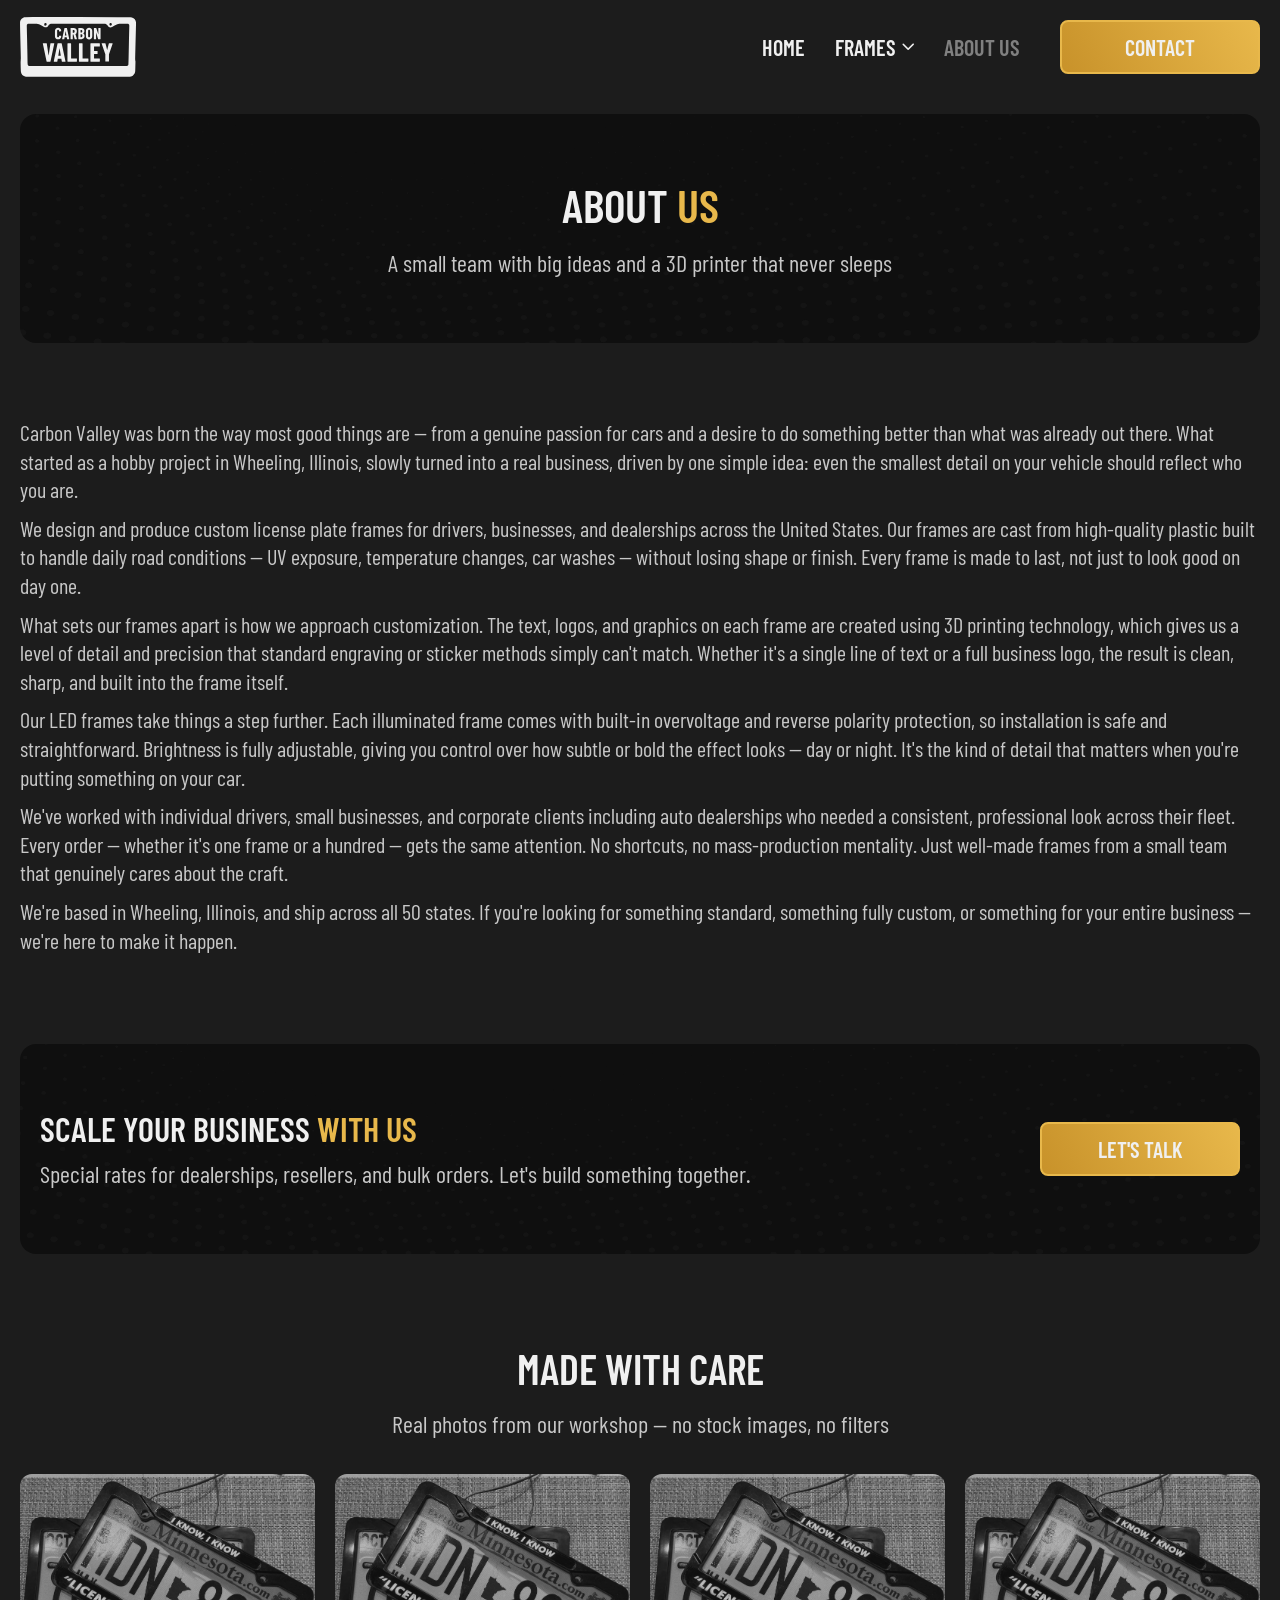
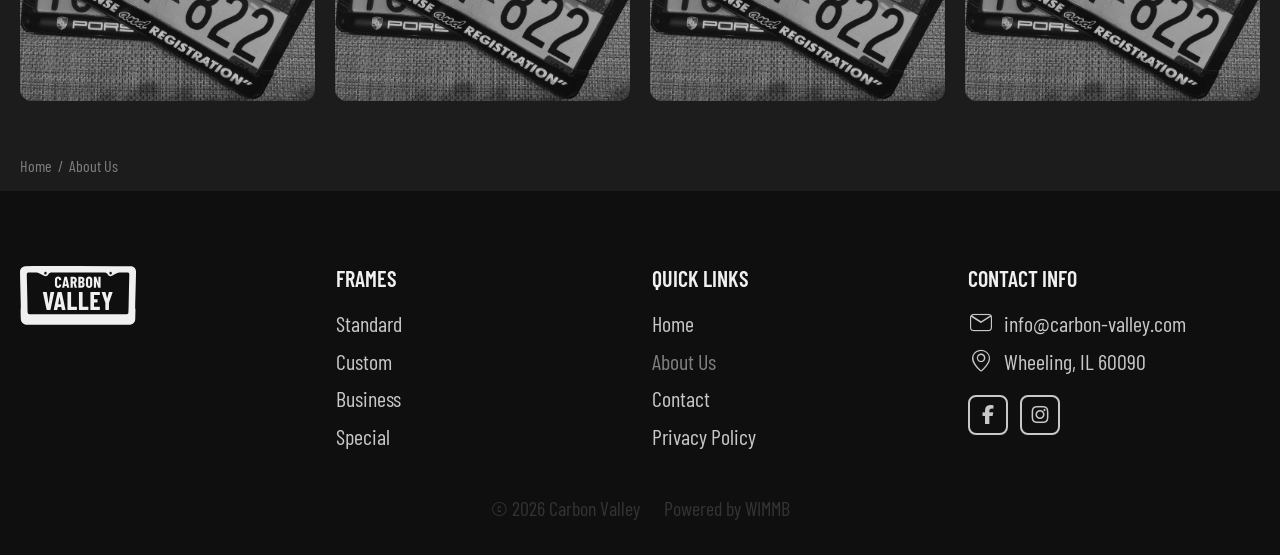
==== commit a8a33175: "c6" ====
--- a/page-about.html
+++ b/page-about.html
@@ -143,7 +143,7 @@
 					</div>
 				</aside>
 
-				<section class="abphoto-sect sect">
+				<section id="photos" class="abphoto-sect sect">
 					<div class="abphoto__container">
 						<div class="sect-header">
 							<h2 class="sheader__title">Made With Care</h2>
--- a/css/main.css
+++ b/css/main.css
@@ -17,6 +17,7 @@
 	--dark-color: #1C1C1C;
 	--gray-color: #282828;
 	--grey-color: #343434;
+	--grey2-color: #555555;
 	--mid-color: #808080;
 	--light-color: #C8C8C8;
 	--white-color: #F0F0F0;
@@ -59,10 +60,6 @@
 ::selection {
 	background-color: var(--mid-color);
 	color: var(--white-color);
-}
-
-html {
-	scrollbar-gutter: stable;
 }
 
 body {
@@ -239,10 +236,14 @@
 }
 
 textarea {
-	height: 118px;
+	min-height: 118px;
 	padding: 15px 15px;
-	resize: none;
+	resize: vertical;
 	line-height: 1.4;
+}
+
+.long--textarea textarea {
+	min-height: 148px;
 }
 
 input:focus, textarea:focus, select:focus {
@@ -388,7 +389,12 @@
 	padding-left: inherit;
 	padding-right: inherit;
 	margin: inherit;
-	--fancybox-bg: rgba(12, 12, 12, 0.7);
+	backdrop-filter: blur(4px);
+	--fancybox-bg: rgba(12, 12, 12, 0.8);
+}
+
+.fancybox__content {
+	padding: 0 5px !important;
 }
 
 .header {
@@ -1051,7 +1057,9 @@
 }
 
 .two-cols__col {
-	flex: 0 1 50%;
+	flex: 0 0 calc(50% - 20px);
+	width: calc(50% - 20px);
+	min-width: 0;
 }
 
 .carousel__navigation {
@@ -1123,12 +1131,12 @@
 .block__toggles {
 	display: flex;
 	flex-direction: column;
-	gap: 24px;
+	gap: 20px;
 }
 
 .block__toggle {
 	background-color: var(--gray-color);
-	padding: 20px 20px 0;
+	padding: 18px 18px 0;
 	border-radius: var(--border-radius-12);
 	transition: all 0.3s ease;
 	overflow: hidden;
@@ -1141,7 +1149,7 @@
 	align-items: start;
 	gap: 14px;
 	cursor: pointer;
-	padding-bottom: 20px;
+	padding-bottom: 19px;
 }
 
 .toggle__header-title {
@@ -1266,6 +1274,11 @@
 	text-align: center;
 }
 
+.hero__slider > img {
+	pointer-events: none;
+	filter: drop-shadow(10px -5px 10px #090909);
+}
+
 .statsbar {
 	position: relative;
 	padding: 10px 0;
@@ -1337,16 +1350,18 @@
 	background-color: var(--black-color);
 	background-image: url('../img/bg_hero-sect-01.png');
   	background-repeat: no-repeat;
-  	background-size: auto 400px;
+  	background-size: auto 420px;
   	background-position: bottom center;
 	padding: 30px 20px;
 	text-align: center;
 }
 
 .frames__card-img img {
+	filter: drop-shadow(-6px -3px 6px #090909);
 	transform: scale(1);
 	transition: all 0.3s ease;
 	max-width: 80%;
+	pointer-events: none;
 }
 
 .frames__card:hover .frames__card-img img {
@@ -1556,7 +1571,7 @@
 
 .abphoto__item {
 	flex: 0 1 calc(100% / 4 - 15px);
-	background-color: var(--dark-color);
+	background-color: var(--gray-color);
 	position: relative;
 	display: block;
 	border-radius: var(--border-radius-12);
@@ -1572,11 +1587,13 @@
 	object-position: 50% 50%;
 	transform: scale(1);
 	opacity: 0.7;
+	filter: grayscale(100%);
 	transition: all 0.3s ease;
 	cursor: zoom-in;
 }
 
 .abphoto__item:hover img {
+	filter: grayscale(0);
 	transform: scale(1.03);
 	opacity: 0.95;
 }
@@ -1607,6 +1624,7 @@
 	margin-top: 22px;
 }
 
+.frameinfo__form-wrap,
 .contact__form-wrap {
 	position: relative;
 	padding: 30px 30px;
@@ -1615,21 +1633,221 @@
 	overflow: hidden;
 }
 
-
-
-
-
-
-
-
-
-
-
-
-
-
-
-
+.seotxt__content {
+	background-color: var(--gray-color);
+	border-radius: var(--border-radius-16);
+	padding: 20px 20px 0;
+	overflow: hidden;
+}
+
+.seotxt__text {
+	position: relative;
+	overflow: hidden;
+    max-height: 280px;
+    transition: max-height 0.3s ease, padding-bottom 0.3s ease;
+}
+
+/*.seotxt__text.seo--active {
+	max-height: 2000px;
+}*/
+
+.seotxt__buttons {
+	padding-top: 22px;
+	text-align: center;
+	background-color: var(--gray-color);
+	position: relative;
+	text-align: center;
+	transition: all 0.5s ease;
+	-webkit-box-shadow: 0px -16px 35px 16px var(--gray-color);
+	-moz-box-shadow: 0px -16px 35px 16px var(--gray-color);
+	box-shadow: 0px -16px 35px 16px var(--gray-color);
+	z-index: 2;
+}
+
+.seotxt__buttons.shadow--none {
+	-webkit-box-shadow: 0px 0px 0px 0px rgba(0,0,0,0);
+	-moz-box-shadow: 0px 0px 0px 0px rgba(0,0,0,0);
+	box-shadow: 0px 0px 0px 0px rgba(0,0,0,0);
+}
+
+.seotxt__btn.btn {
+	background: var(--grey-color);
+	border-radius: var(--border-radius-8) var(--border-radius-8) 0 0;
+	border-bottom: none;
+	border-color: var(--grey-color);
+	color: var(--light-color);
+	height: 42px;
+	font-size: 18px;
+}
+
+.seotxt__btn.btn:hover {
+	border-color: var(--accent-color);
+	color: var(--dark-color);
+}
+
+.seotxt__btn.btn--active .btn__text,
+.seotxt__btn .btn__text2 {
+	display: none;
+}
+
+.seotxt__btn.btn--active .btn__text2 {
+	display: inherit;
+}
+
+.seotxt__btn .btn__icon {
+	font-size: 16px;
+	transform: rotateX(0);
+	transition: all 0.3s ease;
+}
+.seotxt__btn.btn--active .btn__icon {
+	transform: rotateX(180deg);
+}
+
+.frame-slider {
+	display: flex;
+	align-items: center;
+	justify-content: center;
+	border-radius: var(--border-radius-16);
+	aspect-ratio: 1.3 / 1;
+	background-color: var(--black-color);
+	background-image: url('../img/bg_hero-sect-01.png');
+	background-repeat: no-repeat;
+	background-size: auto 600px;
+	background-position: bottom center;
+	padding: 30px 25px;
+	text-align: center;
+	overflow: hidden;
+}
+
+.frame-slider > img {
+	max-width: 85%;
+	filter: drop-shadow(-10px -5px 10px #090909);
+	pointer-events: none;
+	display: none;
+}
+
+.frame-slider > img.fl--active {
+	display: block;
+}
+
+.frameinfo__items {
+	margin-top: 20px;
+	display: flex;
+	flex-wrap: wrap;
+	gap: 20px;
+}
+
+.frameinfo__item {
+	flex: 0 1 calc(100% / 2 - 10px);
+	background-color: var(--black-color);
+	background-image: url('../img/bg_hero-sect-01.png');
+	background-repeat: no-repeat;
+	background-size: auto 450px;
+	background-position: 50% 80%;
+	position: relative;
+	display: flex;
+	align-items: center;
+	justify-content: center;
+	border-radius: var(--border-radius-12);
+	aspect-ratio: 1.8 / 1;
+	padding: 20px;
+	cursor: zoom-in;
+	overflow: hidden;
+}
+
+.frameinfo__item:nth-child(n+5) {
+	display: none;
+}
+
+.frameinfo__item > img {
+	filter: drop-shadow(0 -4px 6px #090909);
+	pointer-events: none;
+	max-width: 86%;
+	opacity: 0.7;
+	filter: grayscale(100%);
+	transition: all 0.3s ease;
+}
+
+.frameinfo__item:hover > img {
+	filter: grayscale(0);
+	opacity: 0.95;
+}
+
+.frameinfo__info {}
+
+.frameinfo__title {
+	font-size: 34px;
+}
+
+.frameinfo__desc {
+	margin-top: 10px;
+}
+
+.frameinfo__desc span {
+	display: inline-block;
+}
+
+.frameinfo__desc a {
+	display: inline-block;
+	text-decoration: underline;
+	text-decoration-color: var(--accent-color);
+	text-decoration-thickness: 1px;
+	text-underline-offset: 4px;
+}
+
+.frameinfo__prices {
+	margin-top: 28px;
+	display: flex;
+	gap: 20px;
+}
+
+.frameinfo__price {
+	background-color: var(--gray-color);
+	border-radius: var(--border-radius-12);
+	border: 2px solid var(--mid-color);
+	padding: 10px 20px;
+	min-width: 125px;
+	display: flex;
+	flex-direction: column;
+	gap: 4px;
+	font-size: 18px;
+	color: var(--light-color);
+	line-height: 1.2;
+	text-align: center;
+	overflow: hidden;
+}
+
+.frameinfo__price.led {
+	border-color: var(--accent2-color);
+	color: var(--accent-color);
+}
+
+.frameinfo__price-title {
+	font-weight: 600;
+	color: var(--white-color);
+}
+
+.frameinfo__price-num {
+	font-size: 28px;
+	font-weight: 600;
+	color: var(--white-color);
+}
+
+.led .frameinfo__price-num {
+	color: var(--accent-color);
+}
+
+.frameinfo__price-num span {
+	font-size: 16px;
+	font-weight: 400;
+	color: var(--light-color);
+}
+
+.frameinfo__form-wrap {
+	margin-top: 30px;
+}
+
+/*-------------- Addition css --------------*/
 
 .bcrumbs {
 	background-color: var(--body-bgcolor);
@@ -1672,12 +1890,88 @@
 
 /*-------------- Contact Form 7 --------------*/
 
+.file-upload {
+	display: flex;
+	gap: 12px;
+}
+
+#file_input {
+	display: none;
+}
+
+.file-btn.btn {
+	align-self: flex-start;
+	font-size: 20px;
+	font-weight: 400;
+	text-transform: none;
+	min-width: 135px;
+	height: 42px;
+	border-color: var(--grey-color);
+	background: var(--grey-color);
+	color: var(--light-color);
+	padding: 0 15px;
+}
+
+.file-btn.btn:hover {
+	background: var(--mid-color);
+	border-color: var(--mid-color);
+	color: var(--dark-color);
+}
+
+.file-btn.btn::after {
+	display: none !important;
+}
+
+.file-list {
+	width: 100%;
+	min-width: 0;
+	padding: 4px;
+	border: 2px solid var(--grey-color);
+	border-radius: var(--border-radius-8);
+	display: flex;
+	flex-direction: column;
+	gap: 4px;
+}
+.file-item {
+	display: flex;
+	align-items: center;
+	justify-content: space-between;
+	background: var(--grey-color);
+	border-radius: 4px;
+	padding: 2px 8px 4px 12px;
+	height: 31px;
+}
+
+.file-item__name {
+	font-size: 15px;
+	color: var(--light-color);
+	white-space: nowrap;
+	overflow: hidden;
+	text-overflow: ellipsis;
+	max-width: 88%;
+}
+.file-remove {
+	color: var(--light-color);
+	cursor: pointer;
+	font-size: 22px;
+	font-weight: 400;
+	width: 16px;
+	line-height: 1;
+	padding: 0;
+	flex-shrink: 0;
+	transition: color 0.2s ease;
+}
+
+.file-remove:hover {
+	color: var(--accent-color);
+}
+
 .contacts__form {
 	position: relative;
 }
 
 .form__line {
-	line-height: 1;
+	line-height: 1.1;
 	margin-bottom: 20px;
 }
 
@@ -1687,6 +1981,20 @@
 
 .form__line.p--none {
 	margin-bottom: 0;
+}
+
+.form__line.txt--line {
+	padding-left: 10px;
+	padding-bottom: 2px;
+	border-left: 5px solid var(--mid-color);
+	border-radius: var(--border-radius-8);
+	font-size: 17px;
+	color: var(--mid-color);
+	margin-bottom: 8px;
+}
+
+.txt--line span {
+	display: inline-block;
 }
 
 .wpcf7-list-item {
@@ -1811,11 +2119,12 @@
 		transform: none !important;
 	}
 	.two-cols {
-		gap: 20px;
-	}
-	/*.sect .text-block {
-		font-size: 16px;
-	}*/
+		gap: 30px;
+	}
+	.two-cols__col {
+		flex: 0 0 calc(50% - 15px);
+		width: calc(50% - 15px);
+	}
 	.sect {
 		padding: 50px 0;
 	}
@@ -1863,8 +2172,8 @@
 		gap: 30px;
 	}
 	.two-cols__col {
-		flex: 0 1 auto;
-		width: 100%;
+		flex: 0 0 100%;
+        width: 100%;
 	}
 	.sheader__title {
 		font-size: 34px;
@@ -1910,6 +2219,7 @@
 	.toggle__header-title {
 		font-size: 22px;
 	}
+	.frameinfo__title,
 	.contact__title,
 	.cta__info-title {
 		font-size: 32px;
@@ -1927,10 +2237,6 @@
 	.contact__soc {
 		justify-content: center;
 	}
-}
-
-@media only screen and (max-width: 859.98px) {
-
 }
 
 @media only screen and (max-width: 767.98px) {
@@ -1968,9 +2274,6 @@
 }
 
 @media only screen and (max-width: 599.98px) {
-	/*.carousel__pagination {
-		display: none;
-	}*/
 	.def-carousel .swiper-slide {
 		width: 90%;
 	}
@@ -1998,6 +2301,7 @@
 	.breadcrumbs {
 		margin: 0 auto;
 	}
+	.frameinfo__form-wrap,
 	.contact__form-wrap {
 		padding: 22px 20px;
 	}
@@ -2011,9 +2315,12 @@
 	.hero__btn {
 		width: 100%;
 	}
+	.frameinfo__prices,
+	.frameinfo__items,
 	.abphoto__items {
 		gap: 12px;
 	}
+	.frameinfo__item,
 	.abphoto__item {
 		flex: 0 1 calc(100% / 2 - 6px);
 	}
